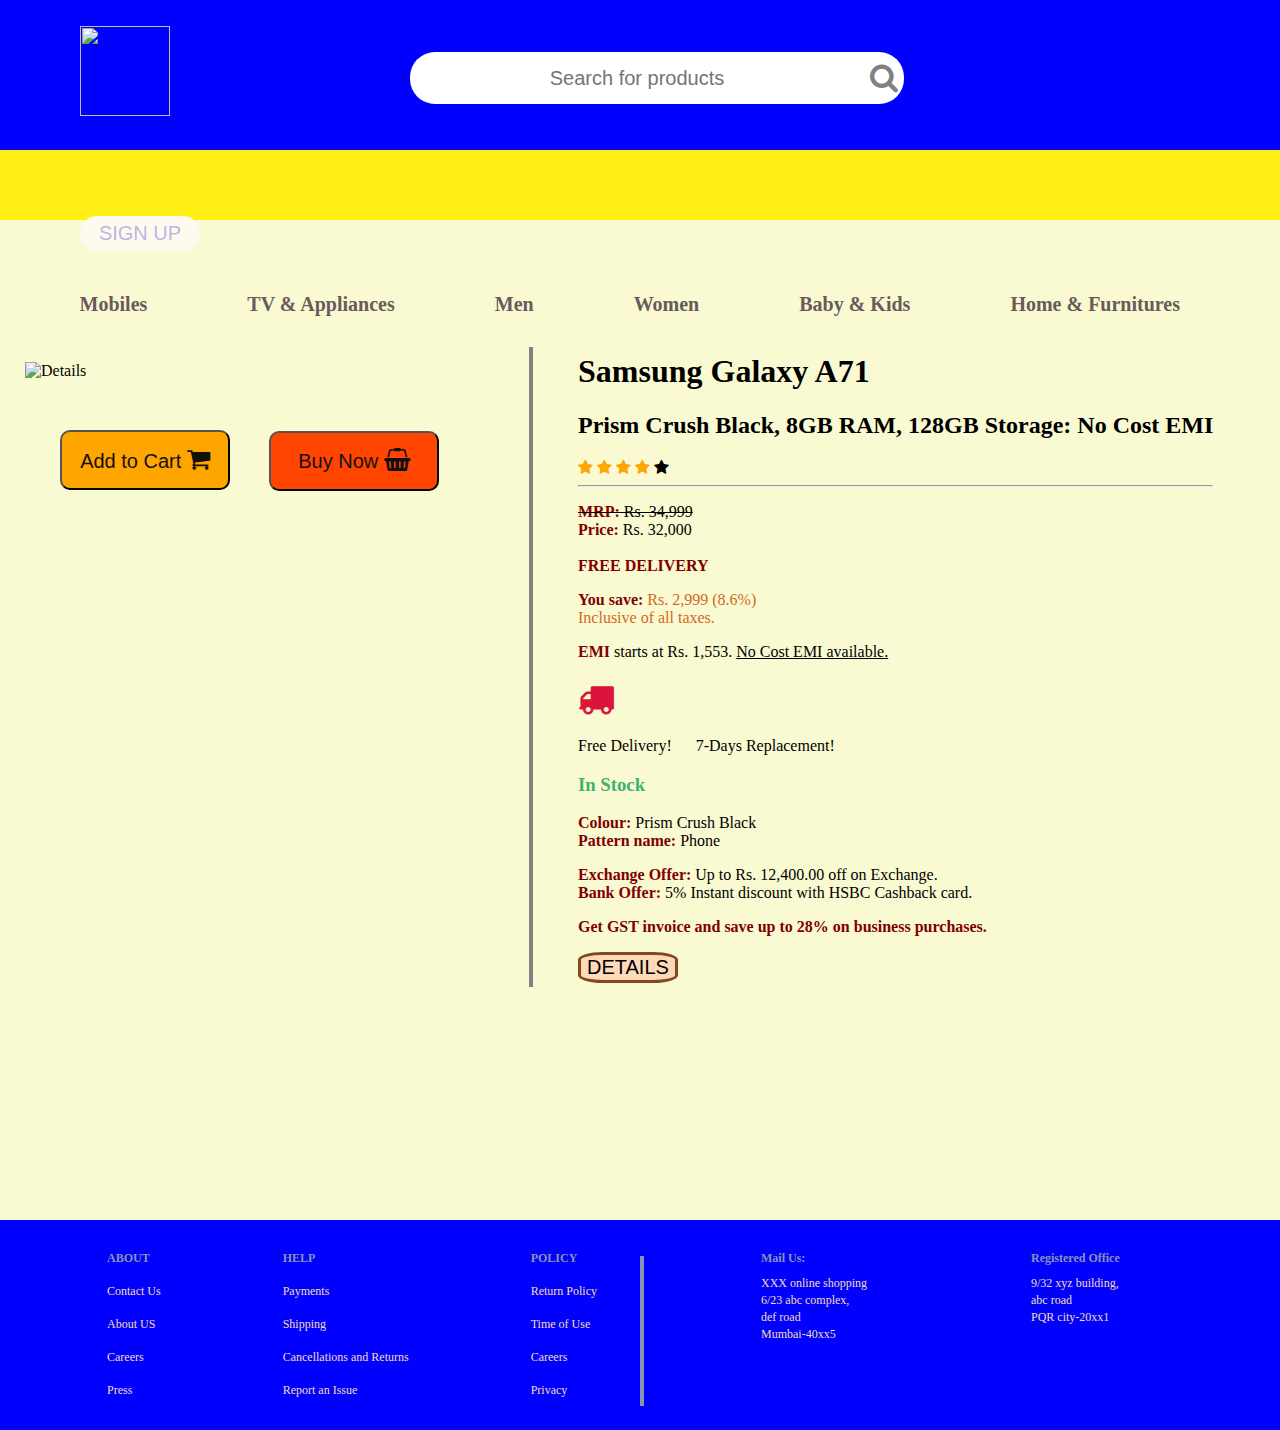
==== mobile.html @ d132c1b3 "Add files via upload" ====
<!DOCTYPE html>
<html>
    <head>
        <title>Mobiles</title>
        <meta charset="utf-8">
        <meta name="viewpoint" content="width= device width intial-scale=1 shrink-to-fit=no">
        <link rel="stylesheet" href="style.css" type="text/css">
        <link rel="stylesheet" href="https://cdnjs.cloudflare.com/ajax/libs/font-awesome/4.7.0/css/font-awesome.min.css">
        <script src='https://kit.fontawesome.com/a076d05399.js'></script>
        <script src="script.js"></script>
        
        <style> b{color:maroon; font-family: Georgia, 'Times New Roman', Times, serif;}</style>
    </head>
    <body>
        <header>
            <div><img src="pic/web_logo.jpg" width="90px" height="90px"></div>
            <div class="wrap">
                <div class="search">
                    <input type="text" class="searchTerm" placeholder="Search for products">
                    <button type="submit" class="searchButton">
                    <i class="fa fa-search"></i>
                    </button>
                </div>
            </div> 
            <div class="login"><button type="submit" class="btn">SIGN UP</button></div> 
        </header>
        <nav>
            <ul>
                <li><a href="product.html">Mobiles</a></li>
                <li><a href="dummy.html">TV & Appliances</a></li>
                <li><a href="dummy.html">Men</a></li>
                <li><a href="dummy.html">Women</a></li>
                <li><a href="dummy.html">Baby & Kids</a></li>
                <li><a href="dummy.html">Home & Furnitures</a></li>
            </ul> 
        </nav>
        <section class="samsung" style="background-color: lightgoldenrodyellow;">
            <div style="padding-top: 30px; padding-left: 25px;">
                    <img src="pic/m_2.jpg"
                        alt="Details" id="picture"
                        onclick="changeImage()"
                        height="500px"
                        style="cursor:pointer"><br>
                <div>
                    <button type="submit" style="margin: 50px 35px 50px;background-color: orange;" class="bttn"><a href="dummy.html">Add to Cart <i class="fa fa-shopping-cart" style="font-size:25px;"></i></button></a>
                    <button type="submit" style="background-color: orangered;" class="bttn"><a href="dummy.html">Buy Now <i class="fa fa-shopping-basket" style="font-size: 23px;"></i></button></a>
                </div>
            </div>
            <div class="vline"></div>
            <div>
                <h1>Samsung Galaxy A71</h1>
                <h2>Prism Crush Black, 8GB RAM, 128GB Storage: No Cost EMI</h2>
                <span class="fa fa-star checked"></span>
                <span class="fa fa-star checked"></span>
                <span class="fa fa-star checked"></span>
                <span class="fa fa-star checked"></span>
                <span class="fa fa-star"></span><hr>
                <p><del><b>MRP:</b>  Rs. 34,999</del><br><b>Price:</b>  Rs. 32,000<br><br><b>FREE DELIVERY</b></p>
                <p style="color: chocolate;"><b>You save: </b> Rs. 2,999 (8.6%)<br> Inclusive of all taxes.</p>
                <p><b>EMI</b> starts at Rs. 1,553. <u>No Cost EMI available.</u></p>
                <i class="fa fa-truck" style="font-size:36px; color: crimson; margin-right: 90px;"></i><i class='fas fa-box-open' style='font-size:38px;color:red'></i>
                <br><p>Free Delivery! &emsp; 7-Days Replacement!</p>
                <h3 style="color: mediumseagreen;">In Stock</h3>
                <p><b>Colour:</b> Prism Crush Black<br><b>Pattern name: </b>Phone</p>
                <p><b>Exchange Offer: </b> Up to Rs. 12,400.00 off on Exchange. <br><b>Bank Offer: </b>5% Instant discount with HSBC Cashback card.</p>
                <p><b>Get GST invoice and save up to 28% on business purchases.</b></p>
            </div>
            <div class="button">
                <button onclick="myFunction()" class="detail">DETAILS</button>
                <div id="myDIV" style="display: none;"><ul>
                    <li>64MP (F1.8)+12MP (F2.2)+5MP (F2.2)+5MP (F2.4) camera | 32 front facing camera</li>
                    <li>17.04 centimeters (6.7-inch) super Amoled infinity-O display and FHD+ capacitive multi-touch touchscreen with 2400 x 1080 pixels resolution | 16M color support</li>
                    <li>Memory, Storage & SIM: 8GB RAM | 128GB internal memory expandable up to 512GB | Dual SIM dual-standby (4G+4G)</li>
                    <li>Android v9 Pie operating system with 2.3GHz+1.7GHz Qualcomm | SM7150 octa core processor</li>
                    <li>4500mAH lithium-ion battery</li>
                    <li>1 year manufacturer warranty for device and 6 months manufacturer warranty for in-box accessories including batteries from the date of purchase</li>
                    <li>Box also Includes: Earphones, travel adapter, USB cable, ejection pin and user manual</li>
                    <li>Quad Camera Setup - 64MP (F1.8) Main Camera +12MP (F2.2) Ultra Wide Camera +5MP (F2.2) Depth Camera +5MP (F2.4) Macro Camera and 32MP (F2.0) front facing Punch Hole Camera</li>
                    <li>Android 9.0 operating system with Qualcomm SM7150, 2.3GHz, 1.7GHz Octa-Core processor, 8GB RAM, 128GB internal memory expandable up to 512GB and dual SIM</li>
                </ul></div>
                <script>function myFunction() {
                    var x = document.getElementById("myDIV");
                    if (x.style.display ==="none") {
                      x.style.display = "block";
                    } else {
                      x.style.display = "none";
                    }
                  }</script>
            </div>
        </section>
         <footer>
            <ul>
                <li>
                    <table>
                        <tr>
                            <th>ABOUT</th>
                            <th>HELP</th>
                            <th>POLICY</th>    
                        </tr>
                        <tr>
                            <td><a href="dummy.html">Contact Us</a></td>
                            <td><a href="dummy.html">Payments</a></td>
                            <td><a href="dummy.html">Return Policy</a></td>
                        </tr>
                        <tr>
                            <td><a href="dummy.html">About US</a></td>
                            <td><a href="dummy.html">Shipping</a></td>
                            <td><a href="dummy.html">Time of Use</a></td>
                        </tr>
                        <tr>
                            <td><a href="dummy.html">Careers</a></td>
                            <td><a href="dummy.html">Cancellations and Returns</a></td>
                            <td><a href="dummy.html">Careers</a></td>
                        </tr>
                        <tr>
                            <td><a href="dummy.html">Press</a></td>
                            <td><a href="dummy.html">Report an Issue</a></td>
                            <td><a href="dummy.html">Privacy</a></td>
                        </tr>
                        <div class="vl"></div>
                    </table>
                </li>
                <li>
                    <div class="contact">
                        <table>
                            <tr>
                                <th>Mail Us:</th>
                            </tr>
                            <tr>
                                <td>XXX online shopping</td>
                            </tr>
                            <tr>
                                <td>6/23 abc complex,</td>
                            </tr>
                            <tr>
                                <td>def road</td>
                            </tr>
                            <tr>
                                <td>Mumbai-40xx5</td>
                            </tr>
                        </table>
                    </div>
                </li>
            </ul>
            <ul>
                <li>
                    <div class="RO">
                        <table>
                            <tr>
                                <th>Registered Office</th>
                            </tr>
                            <tr>
                                <td>9/32 xyz building,</td>
                            </tr>
                            <tr>
                                <td>abc road</td>
                            </tr>
                            <tr>
                                <td>PQR city-20xx1</td>
                            </tr>  
                        </table>
                    </div>
                </li>
            </ul>
        </footer>
    </body>
</html>
---- style.css ----
body{margin: 0px;}

/*header*/
header{
  background-color: blue;
  margin: 0px;
  height: 150px;
  width: 100%;
}
header div {float: left; padding:26px 80px; }
.wrap{ position: relative;}

.search {
  width: 100%;
  position: relative;
  display: flex;}
.searchTerm {
  width: 450px;
  border: none;
  height: 50px;
  border-radius: 25px 0px 0px 25px;
  outline: none;
  background-color: white;
  font-size: 20px;
  text-align: center;
  color: rgb(44, 42, 42); }
.searchButton { 
  outline: none;
  width: 40px;
  height: 52px;
  border-radius:0px 25px 25px 0px;
  text-align: center;
  color: grey;
  cursor: pointer;
  font-size: 30px;
  background-color: white;
  border: none; }
.login{position: relative; padding-top: 60px;}
.login :hover{
  background-color: black; 
  cursor: pointer;}
.btn{ 
  outline: none;
  width: 120px;
  height: 35px;
  background-color: floralwhite;
  color: rgb(188, 182, 226);
  border-radius: 50px;
  text-align: center;
  font-size: 20px;
  border: none; }
  @media only screen and (max-width: 300px) {
    header div {padding: 11px;}
  }
/*nav*/
nav ul li{
  float: left;
  list-style-type: none;
  padding-right: 100px;}
nav ul li a:hover{color: black;}
nav ul li a{ 
  text-decoration: none;
  font-weight: bold;
  font-size: 20px;
  color: rgb(105, 91, 91);
  text-align: center;}
nav ul{float: right;}
nav{
  width: 100% ;
  height: 70px;
  background-color: #ffef15;}

/*slideshow*/
.sshow{
  background-color: black;
  padding: 0px;
  height: 255px;}
.mySlides {display: none;}
.mySlides img { height: 200px;width:1500px ;}
/* Slideshow container */
.slideshow-container {
  max-height: 190px;
  position: relative;
  margin: 0px;}
/* Number text (1/3 etc) */
.numbertext {
  color: #f2f2f2;
  font-size: 12px;
  padding: 8px 12px;
  position: absolute;
  top: 0;}
.prev, .next {
  cursor: pointer;
  position: absolute;
  top: 50%;
  width: auto;
  margin-top: -22px;
  padding: 16px;
  color: white;
  font-weight: bold;
  font-size: 18px;
  transition: 0.6s ease;
  border-radius: 0 3px 3px 0;
  user-select: none;}
/* Position the "next button" to the right */
.next {
  right: 0;
  border-radius: 3px 0 0 3px;}
.prev:hover, .next:hover {background-color: rgba(0,0,0,0.8);}
/* The dots/bullets/indicators */
.dot {
  height: 15px;
  width: 15px;
  margin: 3px 3px;
  background-color: white;
  border-radius: 50%;
  display: inline-block;
  transition: background-color 0.6s ease;}
.active .dot:hover{background-color: #717171;}
/* Fading animation */
.fade {
  animation-name: fade;
  animation-duration: 1.5s;}
@keyframes fade {
  from {opacity: .4} 
  to {opacity: 1}
}

/*deals_of_the_day*/
.dealsoday{
  padding: 4px;  
  background-color: rgb(228, 151, 51);
  height: 500px;}
.dealsoday h1{
  font-weight: bolder;
  font-size: 50px;
  text-align: center;
  color: maroon;
  font-family: 'Lucida Sans', 'Lucida Sans Regular', 'Lucida Grande', 'Lucida Sans Unicode', Geneva, Verdana, sans-serif;
  font-style: italic;}
#timer{ 
  font-size: 30px;
  text-align: center;
  color: rgb(192, 41, 15);
  font-family: Verdana, Geneva, Tahoma, sans-serif;}
.dealsoday img{
  width: 410px;
  height: 275px;}
.dealsoday .zoom div{  
  float: left;
  margin-left: 15px;
  margin-right: 15px;}
.zoom div{transition: transform 0.5s;}
.zoom div:hover {
  transform: scale(1.3);
  border: solid 5px rgb(207, 10, 76); }

/*footer*/
footer {
  padding: 5px;
  background-color: blue;
  height: 200px;}
footer ul li{
  float: left;
  list-style-type: none;
  padding-right: 40px;}
table{text-align: justify;}
table th, tr td{
  padding: 8px 60px;
  font-size: 12px;}
table tr td a{
  text-decoration: none;
  color:wheat;}
table th{color: rgb(136, 148, 182);}
.vl{
  border-left: 4px solid rgb(136, 148, 182);
  height: 150px;
  position: absolute;
  left: 50%;
  margin-top: 15px;}
.contact table tr td, .RO table tr td {
  padding: 0px 60px;
  color: wheat;}

/* PAGE 2*/
/*brands*/
.mobile{
  height: 215px;
  background-color: darkred;}
.mobile div img{
  height: 100px;
  width: 150px;
  transition: transform 0.5s;}
.mobile div img:hover{border: solid 2px rgba(29, 23, 23);}
.mobile div h3{
  font-family: Verdana, Geneva, Tahoma, sans-serif;
  color: rgb(201, 164, 206);}
.mobile div a{text-decoration: none;}
.mobile div a h3:hover{color: #f2f2f2;}
.mobile div{
  float: left;
  padding: 20px 35px;
  text-align: center;}

/*moblies*/
.mob{
  height: 450px; 
  background-color: whitesmoke;}
.mob div{
  float: left;
  padding:15px;
}
.mob div a{
  text-decoration: none;
  text-align: center;
  color: brown;}
.mob div a p{
  color: chocolate;
  font-size: 20px;
  transition: transform 0.5s;}
.mob div a p:hover{ transform: scale(1.2);}
.mob div img{
  width: 175px;
  height: 250px;
  padding-top: 20px;
  padding-right: 15px;
  transition: transform 1s;}
.mob div img:hover{transform: scale(1.2);}

/*PAGE 3*/
.samsung { height: 1000px;}
.samsung div{
  float: left;
  margin-right:45px;}
.checked {color: orange;}
.vline{
  border-left: 4px solid grey;
  height: 640px;
  position: relative;
  left: 0%;
  margin-top: 15px;}
.detail{
  color: black;
  font-size: 20px;
  border-radius: 25%;
  border: rgb(128, 73, 33) solid 3px;
  background-color: peachpuff;
  outline: none;}
.detail:hover{background-color: orangered; cursor: pointer;}
.detail #myDIV ul li{
  position: fixed;
  max-width: 50px;
  overflow: scroll;}
.bttn a{
  text-decoration: none;
  font-family: 'Trebuchet MS', 'Lucida Sans Unicode', 'Lucida Grande', 'Lucida Sans', Arial, sans-serif;
  color: rgb(19, 16, 16);
  text-align: center;
  font-size: 20px;}
.bttn{
  width: 170px;
  height: 60px;
  border-radius: 10px; 
  outline: none;}
.bttn:hover{
  border: gold 5px solid;
  transform: scale(1.2);}
  

/* Responsive */
@media only screen and (max-width: 300px) {
  .text {font-size: 11px}}
@media screen and (max-width: 1024px) {
  nav ul li{padding-right: 50px;}}
@media screen and (max-width: 1024px) {
  header div{padding: 30px 30px;}}
@media screen and (max-width: 1024px) {
  .dealsoday{height: 1200px;}}

  @media screen and (max-width: 1024px) {
    .dealsoday .zoom div{
     float: none;
    text-align: center;
  margin-bottom: 15px;}}
  @media screen and (max-width: 1024px) {
    .dot{
      margin-top:-9px;
    }
  }
  @media screen and (max-width: 1024px){.button div ul li{font-size:10px;}}
  @media screen and (max-width: 1024px){.samsung{height: 2100px;}}
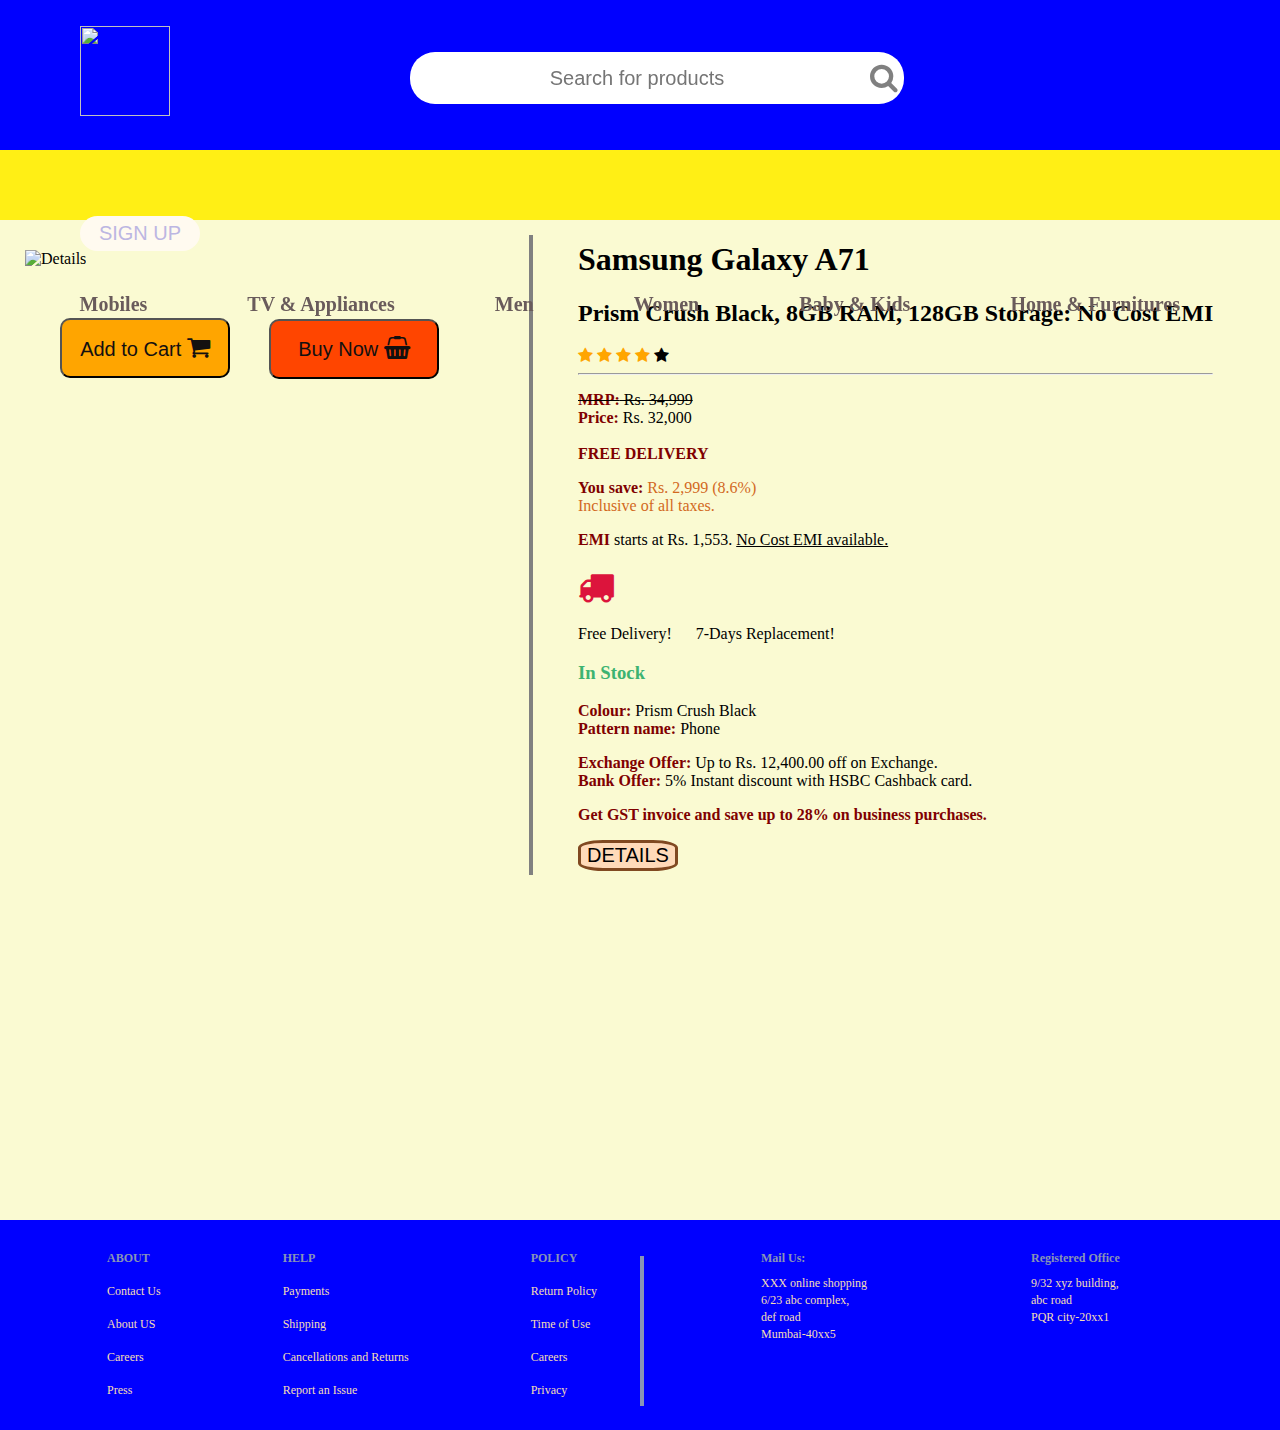
==== commit 5c8d595f: "Update mobile.html" ====
--- a/mobile.html
+++ b/mobile.html
@@ -12,28 +12,30 @@
         <style> b{color:maroon; font-family: Georgia, 'Times New Roman', Times, serif;}</style>
     </head>
     <body>
-        <header>
-            <div><img src="pic/web_logo.jpg" width="90px" height="90px"></div>
-            <div class="wrap">
-                <div class="search">
-                    <input type="text" class="searchTerm" placeholder="Search for products">
-                    <button type="submit" class="searchButton">
-                    <i class="fa fa-search"></i>
-                    </button>
-                </div>
-            </div> 
-            <div class="login"><button type="submit" class="btn">SIGN UP</button></div> 
-        </header>
-        <nav>
-            <ul>
-                <li><a href="product.html">Mobiles</a></li>
-                <li><a href="dummy.html">TV & Appliances</a></li>
-                <li><a href="dummy.html">Men</a></li>
-                <li><a href="dummy.html">Women</a></li>
-                <li><a href="dummy.html">Baby & Kids</a></li>
-                <li><a href="dummy.html">Home & Furnitures</a></li>
-            </ul> 
-        </nav>
+        <section class="top">
+            <header>
+                <div><img src="pic/web_logo.jpg" width="90px" height="90px"></div>
+                <div class="wrap">
+                    <div class="search">
+                        <input type="text" class="searchTerm" placeholder="Search for products">
+                        <button type="submit" class="searchButton">
+                        <i class="fa fa-search"></i>
+                        </button>
+                    </div>
+                </div> 
+                <div class="login"><button type="submit" class="btn">SIGN UP</button></div> 
+            </header>
+            <nav>
+                <ul>
+                    <li><a href="product.html">Mobiles</a></li>
+                    <li><a href="dummy.html">TV & Appliances</a></li>
+                    <li><a href="dummy.html">Men</a></li>
+                    <li><a href="dummy.html">Women</a></li>
+                    <li><a href="dummy.html">Baby & Kids</a></li>
+                    <li><a href="dummy.html">Home & Furnitures</a></li>
+                </ul> 
+            </nav>
+        </section>
         <section class="samsung" style="background-color: lightgoldenrodyellow;">
             <div style="padding-top: 30px; padding-left: 25px;">
                     <img src="pic/m_2.jpg"
--- a/style.css
+++ b/style.css
@@ -1,5 +1,9 @@
 body{margin: 0px;}
-
+.top{
+  position: fixed;
+  z-index: 1;
+  width: 100%;
+}
 /*header*/
 header{
   background-color: blue;
@@ -73,7 +77,7 @@
 /*slideshow*/
 .sshow{
   background-color: black;
-  padding: 0px;
+  padding-top: 220px;
   height: 255px;}
 .mySlides {display: none;}
 .mySlides img { height: 200px;width:1500px ;}
@@ -184,7 +188,7 @@
 
 /* PAGE 2*/
 /*brands*/
-.mobile{
+.mobile{ padding-top: 250px;
   height: 215px;
   background-color: darkred;}
 .mobile div img{
@@ -228,7 +232,7 @@
 .mob div img:hover{transform: scale(1.2);}
 
 /*PAGE 3*/
-.samsung { height: 1000px;}
+.samsung { height: 1000px;padding-top: 220px;}
 .samsung div{
   float: left;
   margin-right:45px;}
@@ -268,24 +272,18 @@
   
 
 /* Responsive */
-@media only screen and (max-width: 300px) {
-  .text {font-size: 11px}}
+@media only screen and (max-width: 300px) {.text {font-size: 11px}}
+@media screen and (max-width: 1024px) {nav ul li{padding-right: 50px;}}
+@media screen and (max-width: 1024px) {header div{padding: 30px 30px;}}
+@media screen and (max-width: 1024px) {.dealsoday{height: 1200px;}}
 @media screen and (max-width: 1024px) {
-  nav ul li{padding-right: 50px;}}
-@media screen and (max-width: 1024px) {
-  header div{padding: 30px 30px;}}
-@media screen and (max-width: 1024px) {
-  .dealsoday{height: 1200px;}}
-
-  @media screen and (max-width: 1024px) {
-    .dealsoday .zoom div{
-     float: none;
+  .dealsoday .zoom div{
+    float: none;
     text-align: center;
-  margin-bottom: 15px;}}
-  @media screen and (max-width: 1024px) {
-    .dot{
-      margin-top:-9px;
-    }
-  }
-  @media screen and (max-width: 1024px){.button div ul li{font-size:10px;}}
-  @media screen and (max-width: 1024px){.samsung{height: 2100px;}}+    margin-bottom: 15px;}}
+@media screen and (max-width: 1024px) {.dot{margin-top:-9px;}}
+@media screen and (max-width: 1024px){.button div ul li{font-size:10px;}}
+@media screen and (max-width: 1024px){.samsung{height: 2100px;}}
+@media screen and (max-width: 1024px){.mobile div img{ max-width: 85px;}}
+@media screen and (max-width: 300px){.mob div{ float: none;}}
+@media screen and (max-width: 1024px){.mob { height: 900px;}}
